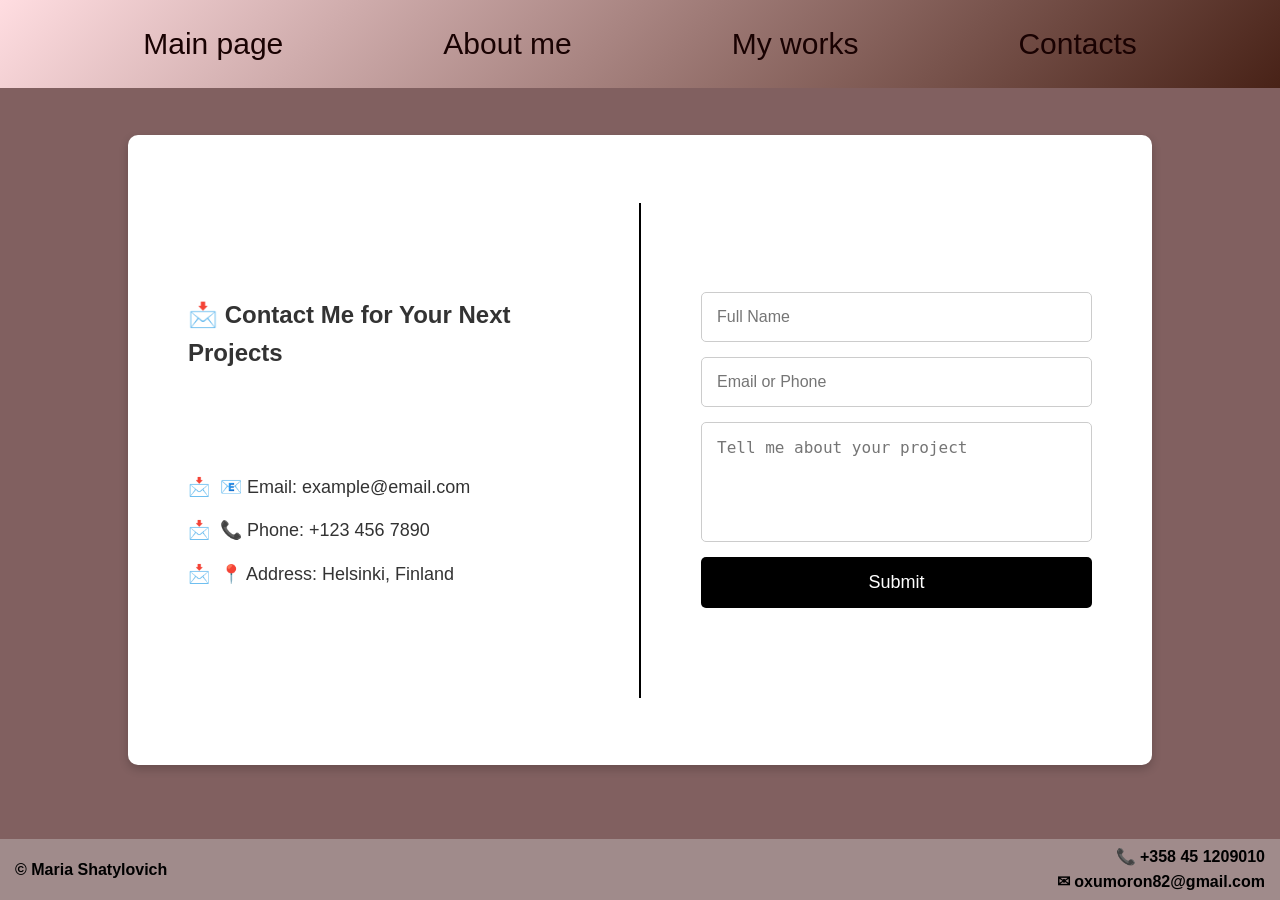
==== contacts.html @ e0c88cb4 "Initial commit with site files" ====
<!DOCTYPE html>
<html lang="en">
  <head>
    <meta charset="UTF-8" />
    <meta name="viewport" content="width=device-width, initial-scale=1.0" />
    <title>Contacts</title>
    <!-- Подключаем reset.css для сброса стилей -->
    <link rel="stylesheet" href="./reset.css" />
    <!-- Подключаем собственный стиль -->
    <link rel="stylesheet" href="./style4.css" />
  </head>
  <body>
    <!-- Верхний список с навигацией -->
    <header>
      <nav>
        <ul>
          <li><a href="index.html">Main page</a></li>
          <li><a href="aboutme.html">About me</a></li>
          <li><a href="myworks.html">My works</a></li>
          <li><a href="contacts.html">Contacts</a></li>
        </ul>
      </nav>
    </header>

    <!-- Контактный блок -->
    <main class="contact-container">
      <!-- Левая часть - Контакты -->
      <section class="contact-info">
        <h2>📩 Contact Me for Your Next Projects</h2>
        <ul>
          <li>📧 Email: example@email.com</li>
          <li>📞 Phone: +123 456 7890</li>
          <li>📍 Address: Helsinki, Finland</li>
        </ul>
      </section>

      <!-- Разделительная линия -->
      <div class="divider"></div>

      <!-- Правая часть - Форма -->
      <section class="contact-form">
        <form action="#" method="POST">
          <input type="text" name="name" placeholder="Full Name" required />
          <input
            type="text"
            name="contact"
            placeholder="Email or Phone"
            required
          />
          <textarea
            name="message"
            placeholder="Tell me about your project"
            required
          ></textarea>
          <button type="submit">Submit</button>
        </form>
      </section>
    </main>

    <footer>
      <div class="footer-container">
        <p class="name">© Maria Shatylovich</p>
        <p class="contacts">
          📞 +358 45 1209010 <br />
          ✉ oxumoron82@gmail.com
        </p>
      </div>
    </footer>
    <script src="particles.js"></script>
  </body>
</html>
---- style4.css ----
/* Сброс стилей */
* {
  margin: 0;
  padding: 0;
  box-sizing: border-box;
}

/* Основной стиль страницы */
html,
body {
  height: 100%;
  background-color: #816060;

  /* Навигация */
  header {
    position: absolute;
    top: 0;
    left: 0;
    width: 100%;
    z-index: 20;
    background: rgba(185, 171, 171, 0.576);

    /* Анимация фона с линейным градиентом */
    background: linear-gradient(-45deg, #ff9a9e, #3f190f, #482217, #ffdde1);
    background-size: 300% 300%;
    animation: gradientMove 8s ease infinite; /* анимация фона */
  }

  /* Анимация фона */
  @keyframes gradientMove {
    0% {
      background-position: 0% 50%;
    }
    50% {
      background-position: 100% 50%;
    }
    100% {
      background-position: 0% 50%;
    }
  }

  header nav ul {
    list-style-type: none;
    display: flex;
    justify-content: center;
    padding: 20px 0;
  }

  header nav ul li {
    margin: 0 80px;
  }

  header nav ul li a {
    text-decoration: none;
    color: rgb(25, 2, 2);
    font-size: 30px;
    display: inline-block;
    transition: font-size 0.3s ease, color 0.3s ease;
  }

  header nav ul li a:hover {
    font-size: 35px;
    color: #ff6347;
  }

  header nav ul li a:active {
    transform: scale(0.95);
    color: #b22222;
  }

  /* Выравнивание содержимого по центру */
  .contact-container {
    display: flex;
    justify-content: center;
    align-items: center;
    width: 80%;
    height: 70vh; /* Контейнер теперь точно по центру */
    margin: auto;
    background: white;
    padding: 40px;
    box-shadow: 0 4px 10px rgba(0, 0, 0, 0.2);
    border-radius: 10px;
    position: relative;
    top: 50%;
    transform: translateY(-50%);
  }

  /* Левая часть - Контактная информация */
  .contact-info {
    flex: 1;
    text-align: left;
    padding: 20px;
  }

  .contact-info h2 {
    font-size: 24px;
    margin-bottom: 100px;
  }

  .contact-info ul {
    list-style: none;
  }

  .contact-info li {
    font-size: 18px;
    margin-bottom: 15px;
    display: flex;
    align-items: center;
  }

  .contact-info li::before {
    content: "📩"; /* Иконки можно заменить на изображения */
    margin-right: 10px;
  }

  /* Вертикальная разделительная линия */
  .divider {
    width: 2px;
    height: 90%;
    background: black;
    margin: 0 40px;
  }

  /* Правая часть - Форма */
  .contact-form {
    flex: 1;
    display: flex;
    flex-direction: column;
    padding: 20px;
  }

  .contact-form form {
    display: flex;
    flex-direction: column;
    width: 100%;
  }

  .contact-form input,
  .contact-form textarea {
    width: 100%;
    padding: 15px;
    margin-bottom: 15px;
    border: 1px solid #ccc;
    border-radius: 5px;
    font-size: 16px;
  }

  .contact-form textarea {
    height: 120px;
    resize: none;
  }

  .contact-form button {
    background: black;
    color: white;
    border: none;
    padding: 15px;
    font-size: 18px;
    cursor: pointer;
    border-radius: 5px;
    transition: background 0.3s;
  }

  .contact-form button:hover {
    background: #333;
  }

  /* Подвал (footer) */
  footer {
    position: absolute;
    bottom: 0;
    left: 0;
    width: 100%;
    background: rgba(185, 171, 171, 0.576);
    padding: 5px 10px;
    z-index: 10;
  }

  .footer-container {
    display: flex;
    justify-content: space-between;
    align-items: center;
    width: 100%;
    max-width: 100%;
    padding: 0 5px;
  }

  .name,
  .contacts {
    color: black;
  }

  .name {
    font-weight: bold;
    text-align: left;
  }

  .contacts {
    text-align: right;
    font-weight: bold;
  }
}
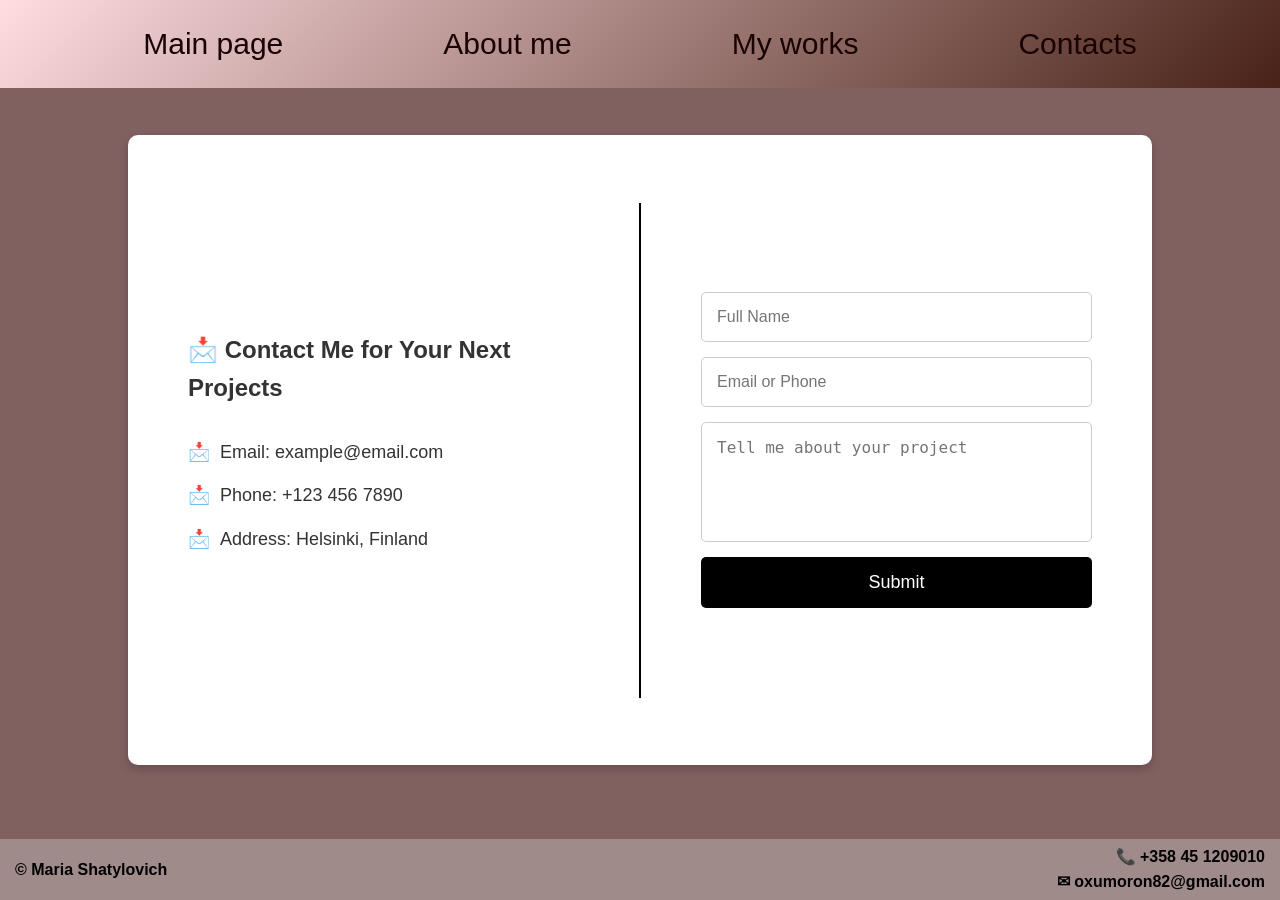
==== commit a9457f54: "tehty" ====
--- a/contacts.html
+++ b/contacts.html
@@ -4,13 +4,13 @@
     <meta charset="UTF-8" />
     <meta name="viewport" content="width=device-width, initial-scale=1.0" />
     <title>Contacts</title>
-    <!-- Подключаем reset.css для сброса стилей -->
+    <!-- Подключаем сброс стилей -->
     <link rel="stylesheet" href="./reset.css" />
     <!-- Подключаем собственный стиль -->
     <link rel="stylesheet" href="./style4.css" />
   </head>
   <body>
-    <!-- Верхний список с навигацией -->
+    <!-- Навигация -->
     <header>
       <nav>
         <ul>
@@ -22,22 +22,22 @@
       </nav>
     </header>
 
-    <!-- Контактный блок -->
+    <!-- Основной блок контактов -->
     <main class="contact-container">
-      <!-- Левая часть - Контакты -->
+      <!-- Левая часть: контактная информация -->
       <section class="contact-info">
         <h2>📩 Contact Me for Your Next Projects</h2>
         <ul>
-          <li>📧 Email: example@email.com</li>
-          <li>📞 Phone: +123 456 7890</li>
-          <li>📍 Address: Helsinki, Finland</li>
+          <li>Email: example@email.com</li>
+          <li>Phone: +123 456 7890</li>
+          <li>Address: Helsinki, Finland</li>
         </ul>
       </section>
 
       <!-- Разделительная линия -->
       <div class="divider"></div>
 
-      <!-- Правая часть - Форма -->
+      <!-- Правая часть: форма обратной связи -->
       <section class="contact-form">
         <form action="#" method="POST">
           <input type="text" name="name" placeholder="Full Name" required />
@@ -57,6 +57,7 @@
       </section>
     </main>
 
+    <!-- Подвал -->
     <footer>
       <div class="footer-container">
         <p class="name">© Maria Shatylovich</p>
@@ -66,6 +67,8 @@
         </p>
       </div>
     </footer>
+
+    <!-- Скрипт, если используешь particles.js -->
     <script src="particles.js"></script>
   </body>
 </html>
--- a/style4.css
+++ b/style4.css
@@ -10,193 +10,232 @@
 body {
   height: 100%;
   background-color: #816060;
-
-  /* Навигация */
-  header {
-    position: absolute;
-    top: 0;
-    left: 0;
-    width: 100%;
-    z-index: 20;
-    background: rgba(185, 171, 171, 0.576);
-
-    /* Анимация фона с линейным градиентом */
-    background: linear-gradient(-45deg, #ff9a9e, #3f190f, #482217, #ffdde1);
-    background-size: 300% 300%;
-    animation: gradientMove 8s ease infinite; /* анимация фона */
-  }
-
-  /* Анимация фона */
-  @keyframes gradientMove {
-    0% {
-      background-position: 0% 50%;
-    }
-    50% {
-      background-position: 100% 50%;
-    }
-    100% {
-      background-position: 0% 50%;
-    }
+  font-family: "Segoe UI", Tahoma, Geneva, Verdana, sans-serif;
+}
+
+/* Навигация */
+header {
+  position: absolute;
+  top: 0;
+  left: 0;
+  width: 100%;
+  z-index: 20;
+  background: linear-gradient(-45deg, #ff9a9e, #3f190f, #482217, #ffdde1);
+  background-size: 300% 300%;
+  animation: gradientMove 8s ease infinite;
+}
+
+@keyframes gradientMove {
+  0% {
+    background-position: 0% 50%;
+  }
+  50% {
+    background-position: 100% 50%;
+  }
+  100% {
+    background-position: 0% 50%;
+  }
+}
+
+header nav ul {
+  list-style-type: none;
+  display: flex;
+  justify-content: center;
+  padding: 20px 0;
+}
+
+header nav ul li {
+  margin: 0 80px;
+}
+
+header nav ul li a {
+  text-decoration: none;
+  color: rgb(25, 2, 2);
+  font-size: 30px;
+  display: inline-block;
+  transition: font-size 0.3s ease, color 0.3s ease;
+}
+
+header nav ul li a:hover {
+  font-size: 35px;
+  color: #ff6347;
+}
+
+header nav ul li a:active {
+  transform: scale(0.95);
+  color: #b22222;
+}
+
+/* Контейнер контактов */
+.contact-container {
+  display: flex;
+  justify-content: center;
+  align-items: center;
+  width: 80%;
+  height: 70vh;
+  margin: auto;
+  background: white;
+  padding: 40px;
+  box-shadow: 0 4px 10px rgba(0, 0, 0, 0.2);
+  border-radius: 10px;
+  position: relative;
+  top: 50%;
+  transform: translateY(-50%);
+  gap: 30px;
+  flex-wrap: wrap;
+}
+
+/* Левая часть */
+.contact-info {
+  flex: 1;
+  text-align: left;
+  padding: 20px;
+  min-width: 250px;
+}
+
+.contact-info h2 {
+  font-size: 24px;
+  margin-bottom: 30px;
+}
+
+.contact-info ul {
+  list-style: none;
+}
+
+.contact-info li {
+  font-size: 18px;
+  margin-bottom: 15px;
+  display: flex;
+  align-items: center;
+}
+
+.contact-info li::before {
+  content: "📩";
+  margin-right: 10px;
+}
+
+/* Вертикальная линия */
+.divider {
+  width: 2px;
+  height: 90%;
+  background: black;
+  margin: 0 10px;
+}
+
+/* Правая часть */
+.contact-form {
+  flex: 1;
+  display: flex;
+  flex-direction: column;
+  padding: 20px;
+  min-width: 250px;
+}
+
+.contact-form form {
+  display: flex;
+  flex-direction: column;
+  width: 100%;
+}
+
+.contact-form input,
+.contact-form textarea {
+  width: 100%;
+  padding: 15px;
+  margin-bottom: 15px;
+  border: 1px solid #ccc;
+  border-radius: 5px;
+  font-size: 16px;
+}
+
+.contact-form textarea {
+  height: 120px;
+  resize: none;
+}
+
+.contact-form button {
+  background: black;
+  color: white;
+  border: none;
+  padding: 15px;
+  font-size: 18px;
+  cursor: pointer;
+  border-radius: 5px;
+  transition: background 0.3s;
+}
+
+.contact-form button:hover {
+  background: #333;
+}
+
+/* Подвал */
+footer {
+  position: absolute;
+  bottom: 0;
+  left: 0;
+  width: 100%;
+  background: rgba(185, 171, 171, 0.576);
+  padding: 5px 10px;
+  z-index: 10;
+}
+
+.footer-container {
+  display: flex;
+  justify-content: space-between;
+  align-items: center;
+  width: 100%;
+  max-width: 100%;
+  padding: 0 5px;
+}
+
+.name,
+.contacts {
+  color: black;
+}
+
+.name {
+  font-weight: bold;
+  text-align: left;
+}
+
+.contacts {
+  text-align: right;
+  font-weight: bold;
+}
+
+/* 🔄 Адаптивность */
+@media screen and (max-width: 900px) {
+  .contact-container {
+    flex-direction: column;
+    height: auto;
+    top: 100px;
+    transform: none;
+    padding: 20px;
+  }
+
+  .divider {
+    display: none;
   }
 
   header nav ul {
-    list-style-type: none;
-    display: flex;
-    justify-content: center;
-    padding: 20px 0;
+    flex-direction: column;
+    gap: 15px;
   }
 
   header nav ul li {
-    margin: 0 80px;
+    margin: 0;
   }
 
   header nav ul li a {
-    text-decoration: none;
-    color: rgb(25, 2, 2);
-    font-size: 30px;
-    display: inline-block;
-    transition: font-size 0.3s ease, color 0.3s ease;
-  }
-
-  header nav ul li a:hover {
-    font-size: 35px;
-    color: #ff6347;
-  }
-
-  header nav ul li a:active {
-    transform: scale(0.95);
-    color: #b22222;
-  }
-
-  /* Выравнивание содержимого по центру */
-  .contact-container {
-    display: flex;
-    justify-content: center;
-    align-items: center;
-    width: 80%;
-    height: 70vh; /* Контейнер теперь точно по центру */
-    margin: auto;
-    background: white;
-    padding: 40px;
-    box-shadow: 0 4px 10px rgba(0, 0, 0, 0.2);
-    border-radius: 10px;
-    position: relative;
-    top: 50%;
-    transform: translateY(-50%);
-  }
-
-  /* Левая часть - Контактная информация */
-  .contact-info {
-    flex: 1;
-    text-align: left;
-    padding: 20px;
-  }
-
-  .contact-info h2 {
     font-size: 24px;
-    margin-bottom: 100px;
-  }
-
-  .contact-info ul {
-    list-style: none;
-  }
-
-  .contact-info li {
-    font-size: 18px;
-    margin-bottom: 15px;
-    display: flex;
-    align-items: center;
-  }
-
-  .contact-info li::before {
-    content: "📩"; /* Иконки можно заменить на изображения */
-    margin-right: 10px;
-  }
-
-  /* Вертикальная разделительная линия */
-  .divider {
-    width: 2px;
-    height: 90%;
-    background: black;
-    margin: 0 40px;
-  }
-
-  /* Правая часть - Форма */
-  .contact-form {
-    flex: 1;
-    display: flex;
+  }
+
+  footer {
+    position: static;
+    margin-top: 30px;
+  }
+
+  .footer-container {
     flex-direction: column;
-    padding: 20px;
-  }
-
-  .contact-form form {
-    display: flex;
-    flex-direction: column;
-    width: 100%;
-  }
-
-  .contact-form input,
-  .contact-form textarea {
-    width: 100%;
-    padding: 15px;
-    margin-bottom: 15px;
-    border: 1px solid #ccc;
-    border-radius: 5px;
-    font-size: 16px;
-  }
-
-  .contact-form textarea {
-    height: 120px;
-    resize: none;
-  }
-
-  .contact-form button {
-    background: black;
-    color: white;
-    border: none;
-    padding: 15px;
-    font-size: 18px;
-    cursor: pointer;
-    border-radius: 5px;
-    transition: background 0.3s;
-  }
-
-  .contact-form button:hover {
-    background: #333;
-  }
-
-  /* Подвал (footer) */
-  footer {
-    position: absolute;
-    bottom: 0;
-    left: 0;
-    width: 100%;
-    background: rgba(185, 171, 171, 0.576);
-    padding: 5px 10px;
-    z-index: 10;
-  }
-
-  .footer-container {
-    display: flex;
-    justify-content: space-between;
-    align-items: center;
-    width: 100%;
-    max-width: 100%;
-    padding: 0 5px;
-  }
-
-  .name,
-  .contacts {
-    color: black;
-  }
-
-  .name {
-    font-weight: bold;
-    text-align: left;
-  }
-
-  .contacts {
-    text-align: right;
-    font-weight: bold;
-  }
-}
+    gap: 10px;
+  }
+}
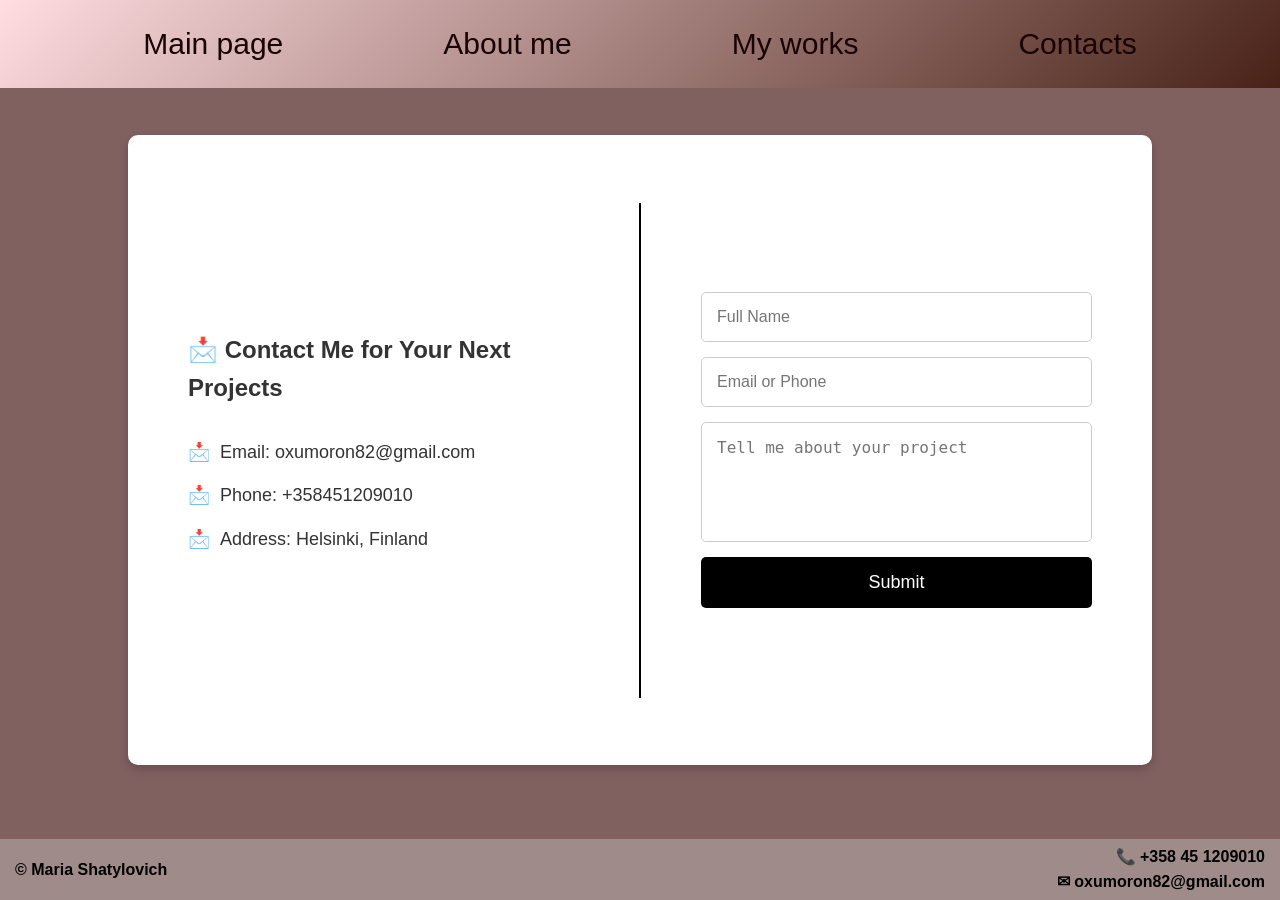
==== commit 03fa6e9c: "my works tehty" ====
--- a/contacts.html
+++ b/contacts.html
@@ -28,8 +28,8 @@
       <section class="contact-info">
         <h2>📩 Contact Me for Your Next Projects</h2>
         <ul>
-          <li>Email: example@email.com</li>
-          <li>Phone: +123 456 7890</li>
+          <li>Email: oxumoron82@gmail.com</li>
+          <li>Phone: +358451209010</li>
           <li>Address: Helsinki, Finland</li>
         </ul>
       </section>
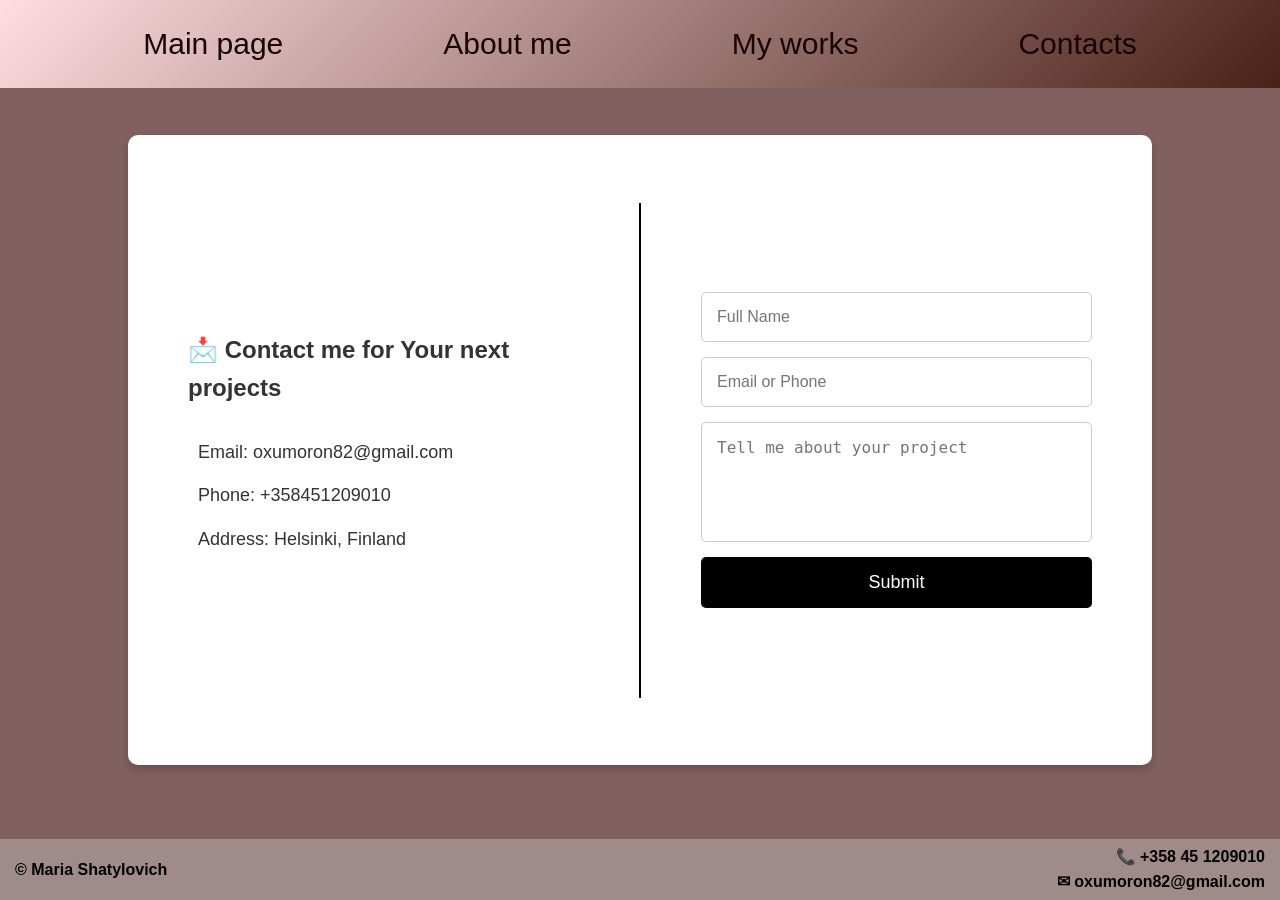
==== commit 72c91ed5: "tehty" ====
--- a/contacts.html
+++ b/contacts.html
@@ -26,7 +26,7 @@
     <main class="contact-container">
       <!-- Левая часть: контактная информация -->
       <section class="contact-info">
-        <h2>📩 Contact Me for Your Next Projects</h2>
+        <h2>📩 Contact me for Your next projects</h2>
         <ul>
           <li>Email: oxumoron82@gmail.com</li>
           <li>Phone: +358451209010</li>
--- a/style4.css
+++ b/style4.css
@@ -110,7 +110,7 @@
 }
 
 .contact-info li::before {
-  content: "📩";
+  content: "";
   margin-right: 10px;
 }
 
